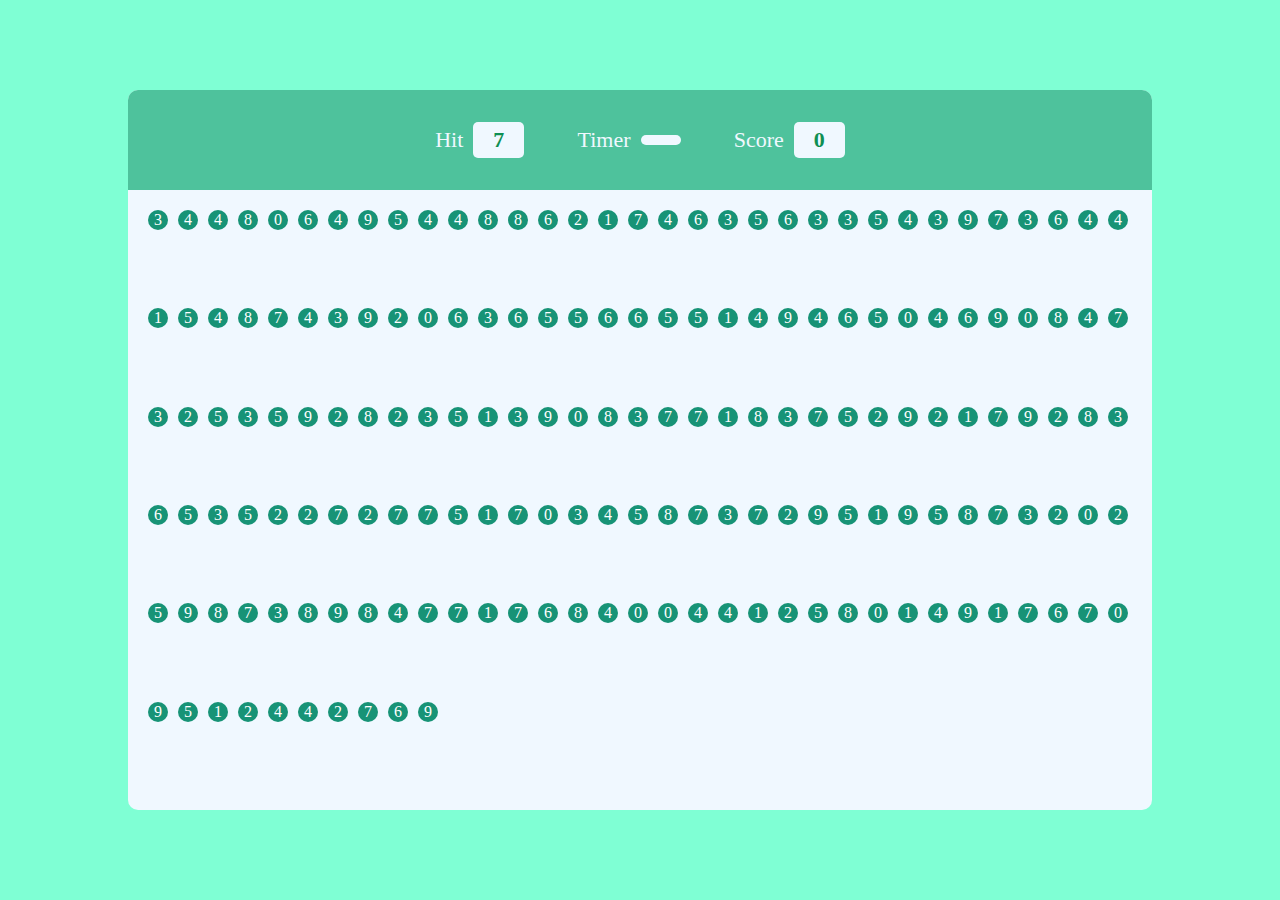
==== Buble Game/index.html @ 353936af "commiting functions" ====
<!DOCTYPE html>
<html lang="en">
<head>
    <meta charset="UTF-8">
    <meta name="viewport" content="width=device-width, initial-scale=1.0">
    <title>Bubble Game</title>
<link rel="stylesheet" href="style.css">
</head>
<body>
    <div id="main">
        <div id="panel">
          <div id="ptop">
            <div class="elem">
                <h2>Hit</h2>
                <div id="hitval" class="box">5</div>
            </div>
            <div class="elem">
                <h2>Timer</h2>
                <div id="timerval" class="box"></div>
            </div>
            <div class="elem">
                <h2>Score</h2>
                <div class="box">0</div>
            </div>
          </div>
          <div id="pbottom">
           
          </div>
        </div>
    </div>
    <script src="script.js"></script>
</body>
</html>
---- Buble Game/style.css ----
*{
    margin:0%;
    padding: 0%;
    box-sizing: border-box;
    font-family:"gilroy";
}
html,body{
    width: 100%;
    height: 100%;
}
#main{
    display: flex;
    align-items: center ;
    justify-content: center;
    width: 100%;
    height: 100%;
    background-color: aquamarine;
}
#panel{
    overflow: hidden;
    width: 80%;
    height: 80%;
    border-radius: 10px;
    background-color: aliceblue;
}
#ptop{
    padding:0px 30%; ;
    display: flex;
    align-items: center;
    justify-content: space-between;
    color: aliceblue;
    width: 100%;
    height: 100px;
    background-color: rgb(78, 194, 156);
}

.elem{
    display: flex;
    align-items: center;
    gap: 10px;
}
.elem h2{
    font-weight: 500;
    font-size: 22px;
}
.box{
    color: rgb(15, 143, 83);
    font-weight: 600;
    font-size: 22px;
    padding: 5px 20px;
    background-color: aliceblue;
    border-radius: 5px;
}
#pbottom{
    display:flex;
    flex-wrap: wrap;
    gap: 10px;
    padding: 20px;;
    width: 100%;
    height: calc(100% - 100px);
}
.bubble{
    display: flex;
    align-items: center;
    justify-content: center;
    width: 20px ;
    height: 20px;
    background-color: rgb(23, 147, 118);
    color: white;
    border-radius:50% ;
    font-weight: 500;
}

.bubble:hover{
    cursor:pointer;
    background-color:rgb(11, 123, 71) ;
}
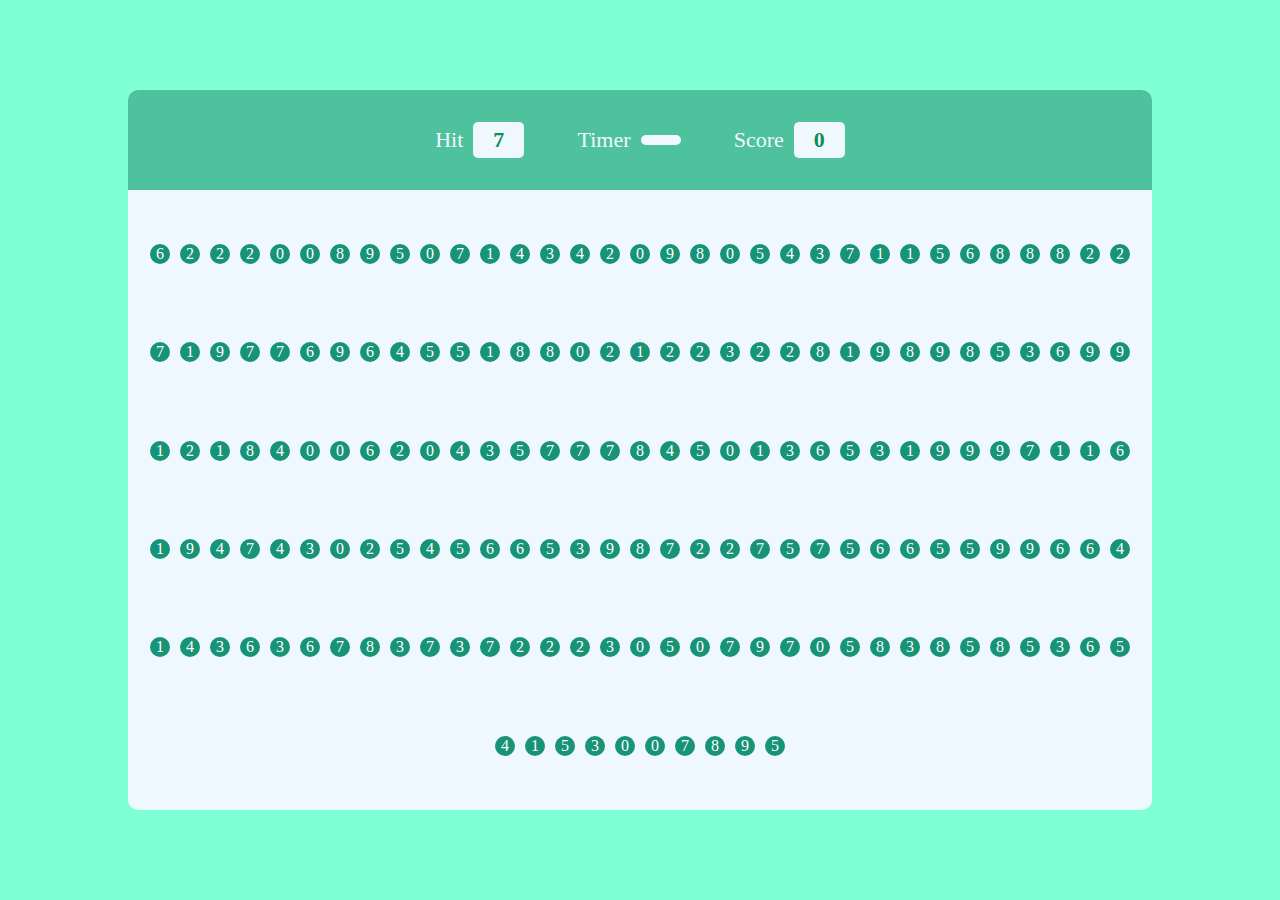
==== commit 22cd6961: "game created,final commit" ====
--- a/Buble Game/index.html
+++ b/Buble Game/index.html
@@ -20,7 +20,7 @@
             </div>
             <div class="elem">
                 <h2>Score</h2>
-                <div class="box">0</div>
+                <div id="scoreval" class="box">0</div>
             </div>
           </div>
           <div id="pbottom">
--- a/Buble Game/style.css
+++ b/Buble Game/style.css
@@ -53,6 +53,8 @@
 }
 #pbottom{
     display:flex;
+    justify-content: center;
+    align-items: center;
     flex-wrap: wrap;
     gap: 10px;
     padding: 20px;;
